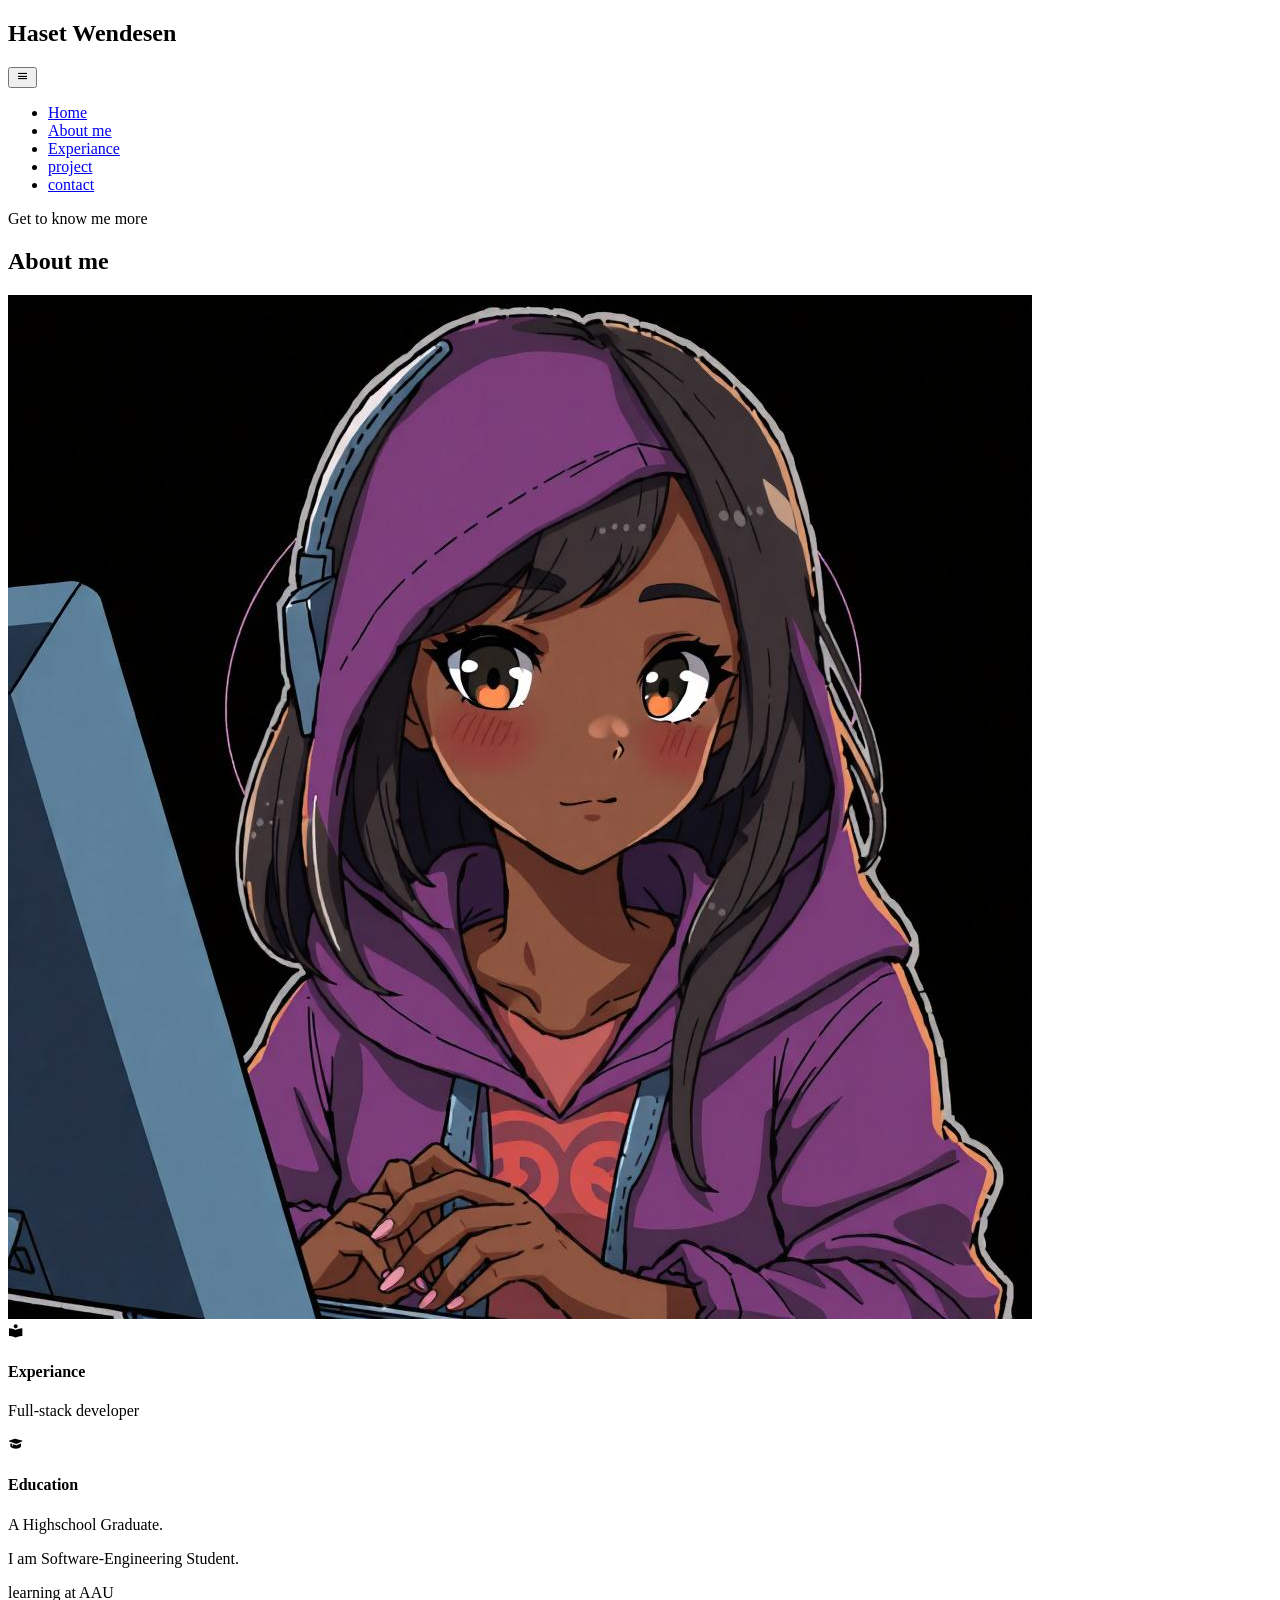
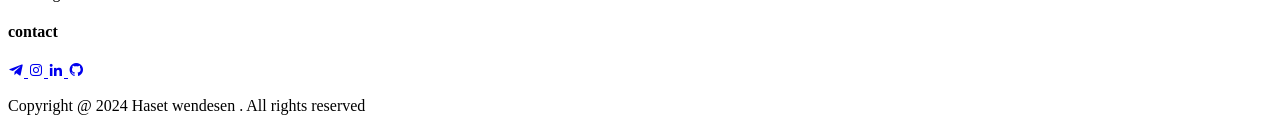
==== src/About.html @ 52626f4d "Final commit" ====
<!DOCTYPE html>
<html lang="en">
<head>
    <meta charset="UTF-8">
    <meta name="viewport" content="width=device-width, initial-scale=1.0">
    <title>portoflio</title>
    <link href='https://unpkg.com/boxicons@2.1.4/css/boxicons.min.css' rel='stylesheet'>
    
</head>
<body>
    <header>
        <nav id="nav">
            <div class="nav-header">
                <h2>Haset Wendesen</h2>
                <button class="nav-toggle">
                    <i class='bx bx-menu'></i>
                </button>
            </div>
            <ul class="links">
                <li><a href="Home.html">Home</a></li>
                <li><a href="About.html">About me </a></li>
                <li><a href="Experience.html">Experiance</a></li>
                <li><a href="project.html">project</a></li>
                <li><a href="contact.html">contact</a></li>
            </ul>
        </nav>
    </header>
    <main>
        <section class="About-me " id="About-me">
            <div class="text-container">
                <p>Get to know me more</p>
                <h1>About me</h1>
            </div>
            <div class="image-wrapper">
                <img src="resourse/images/image(2).jpg" alt="my second photo">
            </div>
            <article class="art experiance">
                <i class='bx bxs-book-reader'></i>
                <h4>Experiance</h4>
                <p>Full-stack developer</p>
            </article>
            <article class="art Education">
                <i class='bx bxs-graduation' ></i>
                <h4>Education</h4>
                <p>A Highschool Graduate.</p>
                <p>I am Software-Engineering Student.</p>
                <p>learning at AAU</p>

            </article>
            
         </section>
    </main>
    <footer>
        <h4>contact </h4>
        <div class="social-icons">
            <a href="https://web.telegram.org/a/">
                <i class='bx bxl-telegram'></i>
            </a>
            <a href="https://www.instagram.com/">
                <i class='bx bxl-instagram'></i>
            </a>
            <a href="https://www.linkedin.com/?original_referer=https%3A%2F%2Fwww.bing.com%2F">
                <i class='bx bxl-linkedin'></i>
            </a>
            <a href="https://github.com/hasetW">
                <i class='bx bxl-github'></i>
            </a>
        </div>
        <p>Copyright @ 2024 Haset wendesen . All rights reserved </p>

    </footer>
   
</body>
</html>
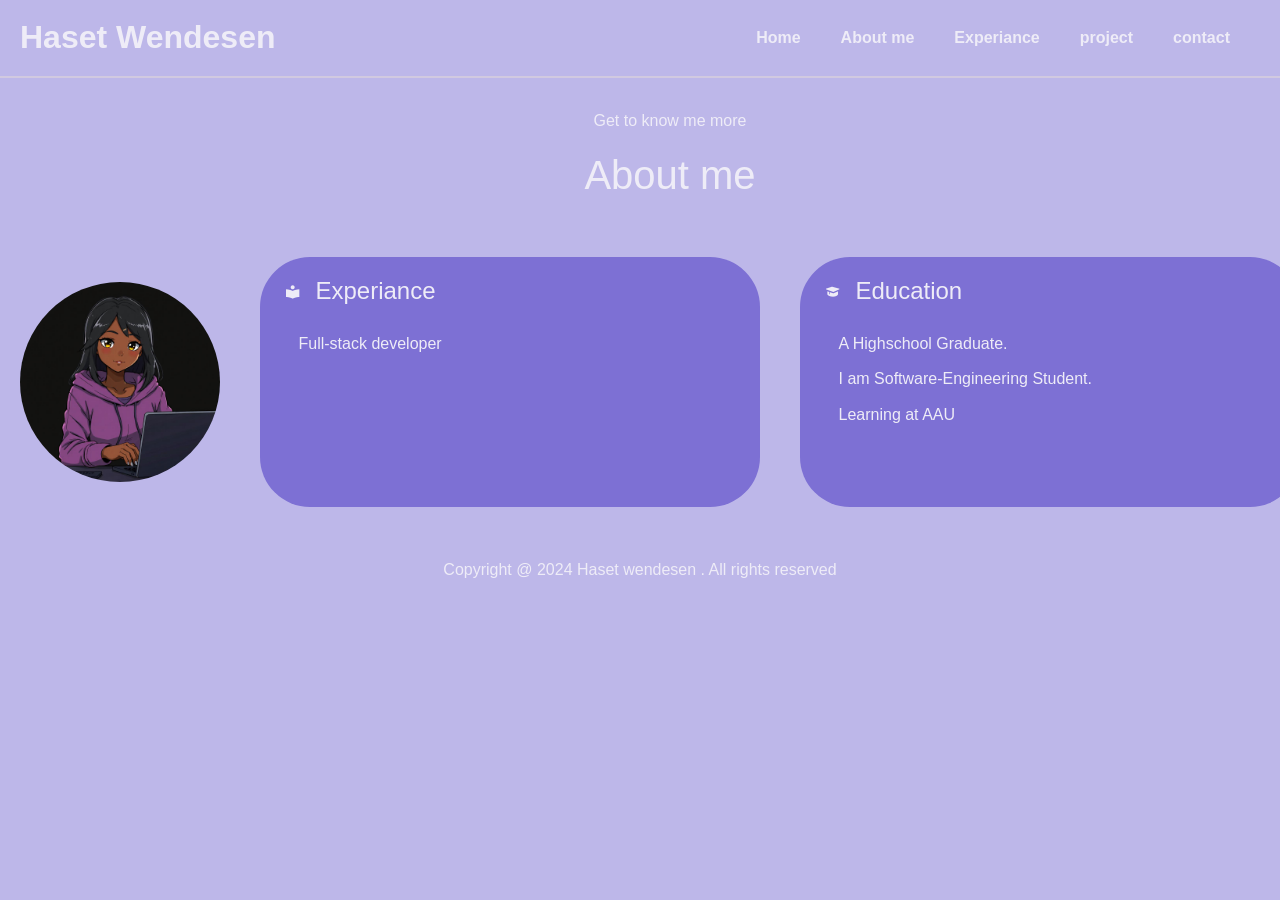
==== commit 675ba7be: "Final commit css and js" ====
--- a/src/About.html
+++ b/src/About.html
@@ -5,7 +5,8 @@
     <meta name="viewport" content="width=device-width, initial-scale=1.0">
     <title>portoflio</title>
     <link href='https://unpkg.com/boxicons@2.1.4/css/boxicons.min.css' rel='stylesheet'>
-    
+    <link rel="stylesheet" href="../src/css/About.css">
+    <link rel="stylesheet" href="../src/css/nav.css">
 </head>
 <body>
     <header>
@@ -16,7 +17,7 @@
                     <i class='bx bx-menu'></i>
                 </button>
             </div>
-            <ul class="links">
+            <ul class="links remove">
                 <li><a href="Home.html">Home</a></li>
                 <li><a href="About.html">About me </a></li>
                 <li><a href="Experience.html">Experiance</a></li>
@@ -27,48 +28,39 @@
     </header>
     <main>
         <section class="About-me " id="About-me">
-            <div class="text-container">
-                <p>Get to know me more</p>
-                <h1>About me</h1>
+            <div class="text-wrapper">
+                <div class="text-container">
+                    <p>Get to know me more</p>
+                    <h1>About me</h1>
+                </div>
             </div>
+           
             <div class="image-wrapper">
-                <img src="resourse/images/image(2).jpg" alt="my second photo">
+                <img src="resourse/images/image(1).jpg" alt="my second photo">
             </div>
-            <article class="art experiance">
-                <i class='bx bxs-book-reader'></i>
-                <h4>Experiance</h4>
-                <p>Full-stack developer</p>
-            </article>
-            <article class="art Education">
-                <i class='bx bxs-graduation' ></i>
-                <h4>Education</h4>
-                <p>A Highschool Graduate.</p>
-                <p>I am Software-Engineering Student.</p>
-                <p>learning at AAU</p>
+            <div class="article-wrapper">
+                <div class="article">
+                    <article class="art Experiance">
+                        <i class='bx bxs-book-reader'></i>
+                        <h4>Experiance</h4>
+                        <p>Full-stack developer</p>
+                    </article>
+                    <article class="art Education">
+                        <i class='bx bxs-graduation' ></i>
+                        <h4>Education</h4>
+                        <p>A Highschool Graduate.</p>
+                        <p>I am Software-Engineering Student.</p>
+                        <p>Learning at AAU</p>
+        
+                    </article>
+                </div>
+            </div>
 
-            </article>
-            
-         </section>
+        </section>
     </main>
     <footer>
-        <h4>contact </h4>
-        <div class="social-icons">
-            <a href="https://web.telegram.org/a/">
-                <i class='bx bxl-telegram'></i>
-            </a>
-            <a href="https://www.instagram.com/">
-                <i class='bx bxl-instagram'></i>
-            </a>
-            <a href="https://www.linkedin.com/?original_referer=https%3A%2F%2Fwww.bing.com%2F">
-                <i class='bx bxl-linkedin'></i>
-            </a>
-            <a href="https://github.com/hasetW">
-                <i class='bx bxl-github'></i>
-            </a>
-        </div>
         <p>Copyright @ 2024 Haset wendesen . All rights reserved </p>
-
     </footer>
-   
+   <script src="../src/js/script.js"></script>
 </body>
 </html>
--- a/src/css/About.css
+++ b/src/css/About.css
@@ -0,0 +1,192 @@
+:root{
+    /* colors */
+    --artBtnColor:#7D70D4;
+    --iconColor:#705FE3;
+    --bgColor:#BDB7E9;
+    --textColor: #EEECF7;
+    /* font-siza */
+    --header1Size:40px;
+    --header2Size:32px;
+    --header4Size:24px;
+    --pTextSiza:20px;
+    --smallText:16px;
+    --lineHeight:32px;
+}
+.text-wrapper{
+    display: inline-block;
+    width: 50%;
+    margin-top: -100px;
+    margin-right: 30px;
+}
+.image-wrapper{
+    display: inline-block;
+}
+.text-container {
+    margin-bottom: 20px;
+    display: block;
+}
+.text-container h1 {
+    font-size: var(--header1Size);
+    color: var(--textColor);
+}
+.image-wrapper img {
+    border-radius: 50%;
+    width: 120px;
+    height: 120px;
+    object-fit: cover;
+}
+.art{
+    background: var(--artBtnColor);
+    color: var(--textColor);
+    padding: 15px;
+    border-radius: 50px;
+    margin: 10px 20px;
+    width: 500px;
+    height: 250px;
+    min-width: 250px;
+}
+.art i{
+    display: inline-block;
+    padding: 10px;
+}
+.art h4 {
+    margin-bottom: 10px;
+    display: inline-block;
+}
+
+/* Mobile Landscape */
+@media   (max-width:500px) and (min-height: 400px) and (orientation: landscape){
+    .text-wrapper{
+        display: inline;
+    }
+    .text-container {
+        text-align: center;
+    }
+    .image-wrapper {
+        display: block;
+        margin-left: auto;
+        margin-right: auto;
+        text-align: center;
+    }
+    .article{
+        display: block;
+        text-align: center;
+       
+    }
+    .art{
+        padding: 5px;
+        width: 100%;
+        height: 153px;
+        margin-left: auto;
+        margin-right: auto;
+    }
+    .art h4{
+        font-size: var(--textColor);
+    }
+    .art p{
+        font-size: 14px;
+    }
+}
+/* tablet portraite */
+@media  (min-width: 500px) and  (max-width: 850px){
+    .text-wrapper{
+        display: inline;
+    }
+    .text-container {
+        text-align: center;
+    }
+    .image-wrapper {
+        display: block;
+        margin-left: auto;
+        margin-right: auto;
+        text-align: center;
+    }
+    .image-wrapper img {
+        width: 200px;
+        height: 200px;
+    }
+    .article{
+        display: flex;
+        justify-content: space-evenly;
+    }
+}
+/* tablet landscape */
+@media (min-width: 800px) and (max-width: 850px) and (max-height: 500px) and (orientation: landscape) {
+    .About-me{
+        display: grid;
+        grid-template-columns:1fr 1fr ;
+        grid-template-rows: auto auto ;
+        gap: 2rem;
+        align-items: center; 
+        justify-items: center; 
+    }
+    .text-wrapper {
+        grid-column: 1 / 3; 
+        grid-row: 1; 
+        text-align: center;
+        margin: auto;
+    }
+    
+    .image-wrapper {
+        grid-column: 1 ; 
+        grid-row: 2; 
+        display: flex;
+        justify-content: center;
+        align-items: center;
+    }
+    .image-wrapper img {
+        width: 200px;
+        height: 200px;
+        border-radius: 50%; 
+        object-fit: cover;
+    }
+    .article { 
+        grid-column: 2; 
+        grid-row: 2; 
+        display: block;
+        justify-content: center;
+        align-items: center;
+    }
+    .art {
+    width: 394px;
+    height: 215px;
+    padding: 1rem;
+    border-radius: 50px;
+    }  
+}
+/* desktop */
+@media (min-width: 850px){
+    .About-me {
+        display: grid;
+        grid-template-columns: 1fr 1fr ;
+        grid-template-rows: auto auto;
+        gap: 20px;
+    }
+    .text-wrapper {
+        grid-column: 1 / 3; 
+        grid-row: 1;
+        text-align: center;
+        margin: auto;
+    }
+    
+    .image-wrapper {
+        grid-column: 1; 
+        grid-row: 2; 
+        display: flex;
+        justify-content: center;
+        align-items: center;
+    }
+    .image-wrapper img {
+        width: 200px;
+        height: 200px;
+        border-radius: 50%; 
+        object-fit: cover;
+    }
+    .article{
+        grid-column: 2; 
+        grid-row: 2; 
+        display: flex;
+        justify-content: space-evenly;
+        align-items: center;
+    }
+}
--- a/src/css/nav.css
+++ b/src/css/nav.css
@@ -0,0 +1,131 @@
+:root{
+    /* colors */
+    --artBtnColor:#7D70D4;
+    --iconColor:#705FE3;
+    --bgColor:#BDB7E9;
+    --textColor: #EEECF7;
+    /* font-siza */
+    --header1Size:40px;
+    --header2Size:32px;
+    --header4Size:24px;
+    --pTextSiza:20px;
+    --smallText:16px;
+    --lineHeight:32px;
+}
+*{
+    margin: 0;
+    padding: 0;
+    box-sizing: border-box;
+    list-style: none;
+    text-decoration: none;
+}
+body {
+    width: 100%;
+    background-color: var(--bgColor);
+    color: var(--textColor);
+    line-height: 1.6;
+    font-family: 'Poppins', sans-serif;
+}
+/* Header Navigation */
+header {
+    padding: 10px 20px;
+    border-bottom: 2px solid #d1c9e0;
+}
+.nav-header {
+    display: flex;
+    justify-content: space-between;
+    align-items: center;
+}
+.nav-header h2 {
+    font-size: var(--header2Size);
+    font-weight: bold;
+    color:var(--textColor);
+}
+.nav-toggle {
+    background:none;
+    border: none;
+    font-size: var(--header2Size);
+    color: var(--iconColor);
+    cursor: pointer;
+    transition: all ease;
+}
+.nav-toggle:hover {
+    transform: rotate(360deg);
+}
+.links {
+    display: none;
+    flex-direction: row;
+    padding: 10px;
+}
+.display{
+    display: block;
+    flex-direction: column;
+    margin-top: 10px;
+    padding: 10px;
+    background: var(--artBtnColor);
+    border-radius: 5px;
+}
+.links li {
+    text-align: center;
+    margin: 5px 0;
+    
+}
+.links a {
+    color: var(--textColor);
+    font-size: var(--smallText);
+    font-weight: bolder;
+}
+.links a:hover{
+    text-decoration: underline;
+}
+main{
+    padding: 20px;
+}
+h1 {
+    font-size: var(--header1Size);
+    color:var(--textColor);
+    margin-bottom: 20px;
+    font-weight: normal;
+}
+h4{
+    font-size: var(--header4Size);
+    color:var(--textColor);
+    text-transform:capitalize;
+    font-weight: normal;
+}
+p{
+    font-size: var(--smallText);;
+    color:var(--textColor);
+    margin: 10px auto;
+    width: 90%;
+}
+footer {
+    text-align: center;
+    align-items: end;
+    margin-top: 20px;
+    font-size: 0.8rem;
+    color:var(--textColor);
+}
+.social-icons i:hover{
+    background-color: var(--textColor);
+
+}
+@media (min-width: 850px){
+    .nav-toggle{
+        display: none;
+    }
+    .links{
+        display: flex;
+        justify-content: space-evenly;
+    }
+    .links a {
+        padding: 20px
+    }
+    #nav{
+        display: flex;
+        justify-content: space-between;
+        align-items: center;
+    }
+}
+
+/* when the togle opened and resize it still the same correct that  */
